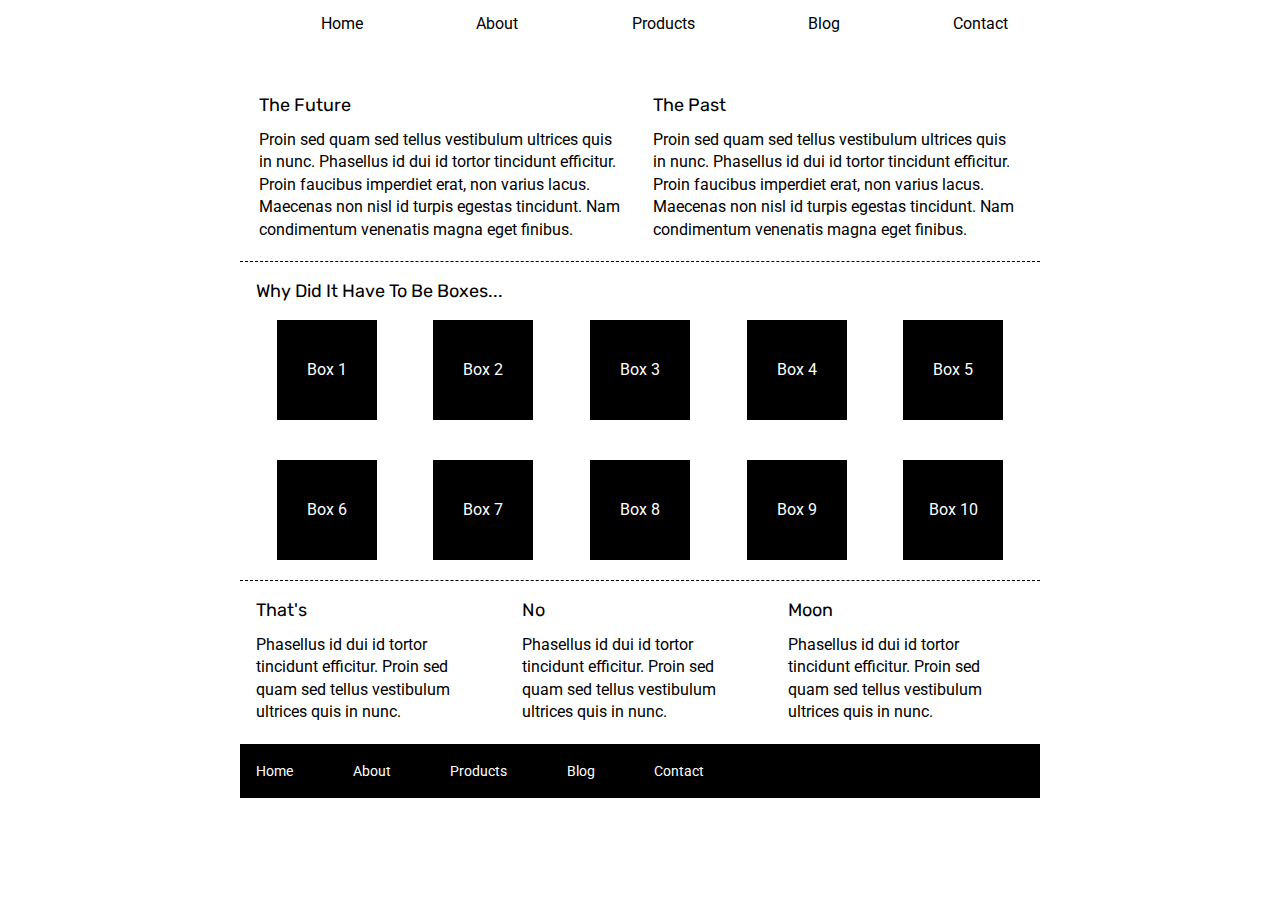
==== index.html @ 77951b93 "navbar created" ====
<!doctype html>

<html lang="en">
<head>
  <meta charset="utf-8">

  <title>Sprint Challenge - Home</title>

  <link href="https://fonts.googleapis.com/css?family=Roboto|Rubik" rel="stylesheet">
  <link rel="stylesheet" href="css/index.css">

</head>

<body>
    <div class="container">
        <div class="navbar">
            <img src="img/lambda-black.png" alt="">
            <a href="">Home</a>
            <a href="about.html">About</a>
            <a href="">Products</a>
            <a href="">Blog</a>
            <a href="">Contact</a>
        </div>

        <div class="main_image">
            <img src="img/jumbo.jpg" alt="">
        </div>

   
        <section class="top-content">
            <div class="text-container">
                <h2>The Future</h2>
                <p>Proin sed quam sed tellus vestibulum ultrices quis in nunc. Phasellus id dui id tortor tincidunt efficitur. Proin faucibus imperdiet erat, non varius lacus. Maecenas non nisl id turpis egestas tincidunt. Nam condimentum venenatis magna eget finibus.</p>
            </div>
            <div class="text-container">
                <h2>The Past</h2>
                <p>Proin sed quam sed tellus vestibulum ultrices quis in nunc. Phasellus id dui id tortor tincidunt efficitur. Proin faucibus imperdiet erat, non varius lacus. Maecenas non nisl id turpis egestas tincidunt. Nam condimentum venenatis magna eget finibus.</p>
            </div>
        </section>
        
        <section class="middle-content">
        
            <h2>Why Did It Have To Be Boxes...</h2>
            
            <div class="boxes">
                <div class="box">
                    <div class="box1"> Box 1 </div>
                </div>
                <div class="box">
                    Box 2</div>
                <div class="box">
                    Box 3</div>
                <div class="box">
                    Box 4</div>
                <div class="box">
                    Box 5</div>
                <div class="box">Box 6</div>
                <div class="box">Box 7</div>
                <div class="box">Box 8</div>
                <div class="box">Box 9</div>
                <div class="box">Box 10</div>
            </div>
        
        </section>

        <section class="bottom-content">

            <div class="text-container">
                <h2>That's</h2>
                <p>Phasellus id dui id tortor tincidunt efficitur. Proin sed quam sed tellus vestibulum ultrices quis in nunc.</p>
            </div>
            <div class="text-container">
                <h2>No</h2>
                <p>Phasellus id dui id tortor tincidunt efficitur. Proin sed quam sed tellus vestibulum ultrices quis in nunc.</p>
            </div>
            <div class="text-container">
                <h2>Moon</h2>
                <p>Phasellus id dui id tortor tincidunt efficitur. Proin sed quam sed tellus vestibulum ultrices quis in nunc.</p>
            </div>

        </section>
        
        <footer>
            <nav>
                <a href="#">Home</a>
                <a href="#">About</a>
                <a href="#">Products</a>
                <a href="#">Blog</a>
                <a href="#">Contact</a>
            </nav>
        </footer>
    </div><!-- container -->        
</body>
</html>
---- css/index.css ----
/* http://meyerweb.com/eric/tools/css/reset/ 
   v2.0 | 20110126
   License: none (public domain)
*/

html, body, div, span, applet, object, iframe,
h1, h2, h3, h4, h5, h6, p, blockquote, pre,
a, abbr, acronym, address, big, cite, code,
del, dfn, em, img, ins, kbd, q, s, samp,
small, strike, strong, sub, sup, tt, var,
b, u, i, center,
dl, dt, dd, ol, ul, li,
fieldset, form, label, legend,
table, caption, tbody, tfoot, thead, tr, th, td,
article, aside, canvas, details, embed, 
figure, figcaption, footer, header, hgroup, 
menu, nav, output, ruby, section, summary,
time, mark, audio, video {
	margin: 0;
	padding: 0;
	border: 0;
	font-size: 100%;
	font: inherit;
	vertical-align: baseline;
}
/* HTML5 display-role reset for older browsers */
article, aside, details, figcaption, figure, 
footer, header, hgroup, menu, nav, section {
	display: block;
}
body {
	line-height: 1;
}
ol, ul {
	list-style: none;
}
blockquote, q {
	quotes: none;
}
blockquote:before, blockquote:after,
q:before, q:after {
	content: '';
	content: none;
}
table {
	border-collapse: collapse;
	border-spacing: 0;
}
/* --------------------------------------------- */

* {
    box-sizing: border-box;
}

html, body {
    height: 100%;
    font-family: 'Roboto', sans-serif;
}

h1, h2, h3, h4, h5 {
    font-size: 18px;
    margin-bottom: 15px;
    font-family: 'Rubik', sans-serif;
}

p {
    line-height: 1.4;
}

.container {
    width: 800px;
    margin: 0 auto;
}

.navbar {
    display: flex;
    flex-direction: row;
    justify-content: space-between;
    align-items: baseline;
    margin: 1rem 0 2rem;
}

.navbar a{
    text-decoration: none;
    color: black;
    margin: 0 2rem;
}

.main_image {
    margin: 1rem 0;
}


.top-content {
    display: flex;
    flex-wrap: wrap;
    justify-content: space-evenly;
    margin-bottom: 20px;
    border-bottom: 1px dashed black;
}

.top-content .text-container {
    width: 48%;
    padding: 0 1%;
    padding-bottom: 20px;  
}

.middle-content {
    margin-bottom: 20px;
    border-bottom: 1px dashed black;
}

.middle-content h2 {
    padding: 0 2%;
    margin-bottom: 0;
}

.middle-content .boxes {
    display: flex;
    flex-wrap: wrap;
    justify-content: space-evenly;
}

.middle-content .boxes .box {
    width: 12.5%;
    height: 100px;
    background: black;
    margin: 20px 2.5%;
    color: white;
    display: flex;
    align-items: center;
    justify-content: center;
}

.bottom-content {
    display: flex;
    margin: 0 2% 20px;
    justify-content: space-around;
}

.bottom-content .text-container {
    padding-right: 4%;
}

.bottom-content .text-container:last-child {
    padding-right: 0;
}

footer {
    width: 100%;
    background: black;
}

footer nav {
    width: 60%;
    display: flex;
    justify-content: space-between;
    align-items: center;
    padding: 20px 2%;
    font-size: 14px;
}

footer nav a {
    color: white;
    text-decoration: none;
}
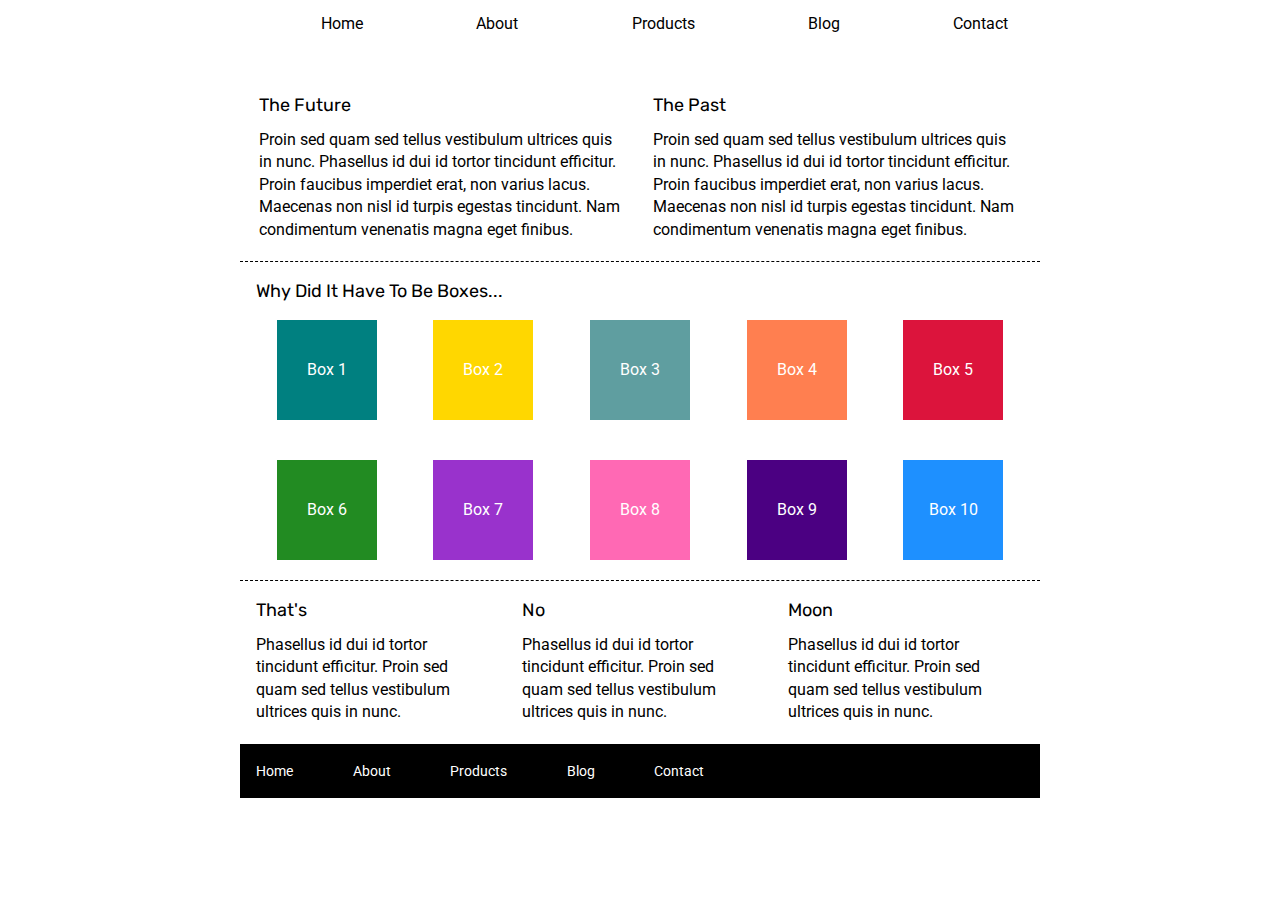
==== commit 3985bea7: "boxes styled with correct color" ====
--- a/index.html
+++ b/index.html
@@ -43,22 +43,16 @@
             <h2>Why Did It Have To Be Boxes...</h2>
             
             <div class="boxes">
-                <div class="box">
-                    <div class="box1"> Box 1 </div>
-                </div>
-                <div class="box">
-                    Box 2</div>
-                <div class="box">
-                    Box 3</div>
-                <div class="box">
-                    Box 4</div>
-                <div class="box">
-                    Box 5</div>
-                <div class="box">Box 6</div>
-                <div class="box">Box 7</div>
-                <div class="box">Box 8</div>
-                <div class="box">Box 9</div>
-                <div class="box">Box 10</div>
+                <div class="box1">Box 1</div>
+                <div class="box2">Box 2</div>
+                <div class="box3">Box 3</div>
+                <div class="box4">Box 4</div>
+                <div class="box5">Box 5</div>
+                <div class="box6">Box 6</div>
+                <div class="box7">Box 7</div>
+                <div class="box8">Box 8</div>
+                <div class="box9">Box 9</div>
+                <div class="box10">Box 10</div>
             </div>
         
         </section>
--- a/css/index.css
+++ b/css/index.css
@@ -121,10 +121,109 @@
     justify-content: space-evenly;
 }
 
-.middle-content .boxes .box {
-    width: 12.5%;
-    height: 100px;
-    background: black;
+.middle-content .boxes .box1 {
+    width: 12.5%;
+    height: 100px;
+    background: teal;
+    margin: 20px 2.5%;
+    color: white;
+    display: flex;
+    align-items: center;
+    justify-content: center;
+}
+
+.middle-content .boxes .box2 {
+    width: 12.5%;
+    height: 100px;
+    background: gold;
+    margin: 20px 2.5%;
+    color: white;
+    display: flex;
+    align-items: center;
+    justify-content: center;
+}
+
+.middle-content .boxes .box3 {
+    width: 12.5%;
+    height: 100px;
+    background: cadetblue;
+    margin: 20px 2.5%;
+    color: white;
+    display: flex;
+    align-items: center;
+    justify-content: center;
+}
+
+.middle-content .boxes .box4 {
+    width: 12.5%;
+    height: 100px;
+    background: coral;
+    margin: 20px 2.5%;
+    color: white;
+    display: flex;
+    align-items: center;
+    justify-content: center;
+}
+
+.middle-content .boxes .box5 {
+    width: 12.5%;
+    height: 100px;
+    background: crimson;
+    margin: 20px 2.5%;
+    color: white;
+    display: flex;
+    align-items: center;
+    justify-content: center;
+}
+
+.middle-content .boxes .box6 {
+    width: 12.5%;
+    height: 100px;
+    background: forestgreen;
+    margin: 20px 2.5%;
+    color: white;
+    display: flex;
+    align-items: center;
+    justify-content: center;
+}
+
+.middle-content .boxes .box7 {
+    width: 12.5%;
+    height: 100px;
+    background: darkorchid;
+    margin: 20px 2.5%;
+    color: white;
+    display: flex;
+    align-items: center;
+    justify-content: center;
+}
+
+.middle-content .boxes .box8 {
+    width: 12.5%;
+    height: 100px;
+    background: hotpink;
+    margin: 20px 2.5%;
+    color: white;
+    display: flex;
+    align-items: center;
+    justify-content: center;
+}
+
+.middle-content .boxes .box9 {
+    width: 12.5%;
+    height: 100px;
+    background: indigo;
+    margin: 20px 2.5%;
+    color: white;
+    display: flex;
+    align-items: center;
+    justify-content: center;
+}
+
+.middle-content .boxes .box10 {
+    width: 12.5%;
+    height: 100px;
+    background: dodgerblue;
     margin: 20px 2.5%;
     color: white;
     display: flex;
